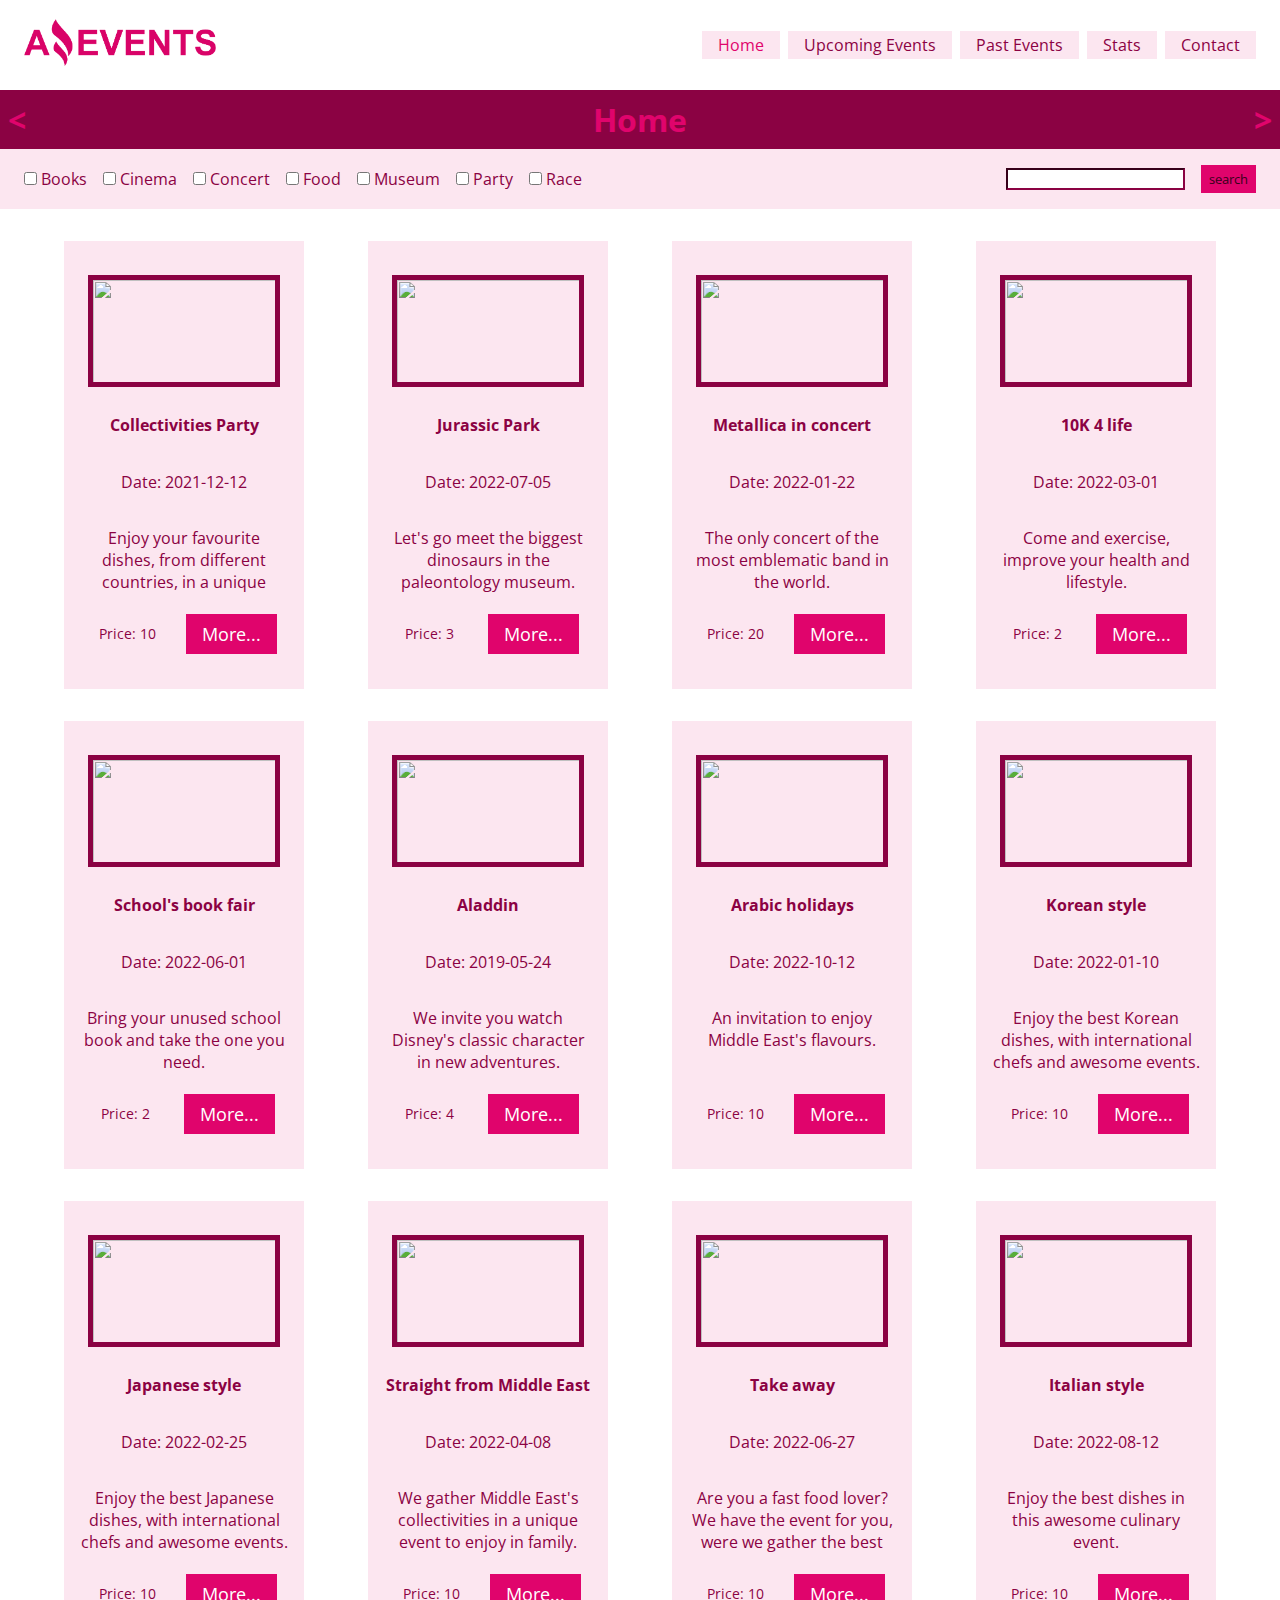
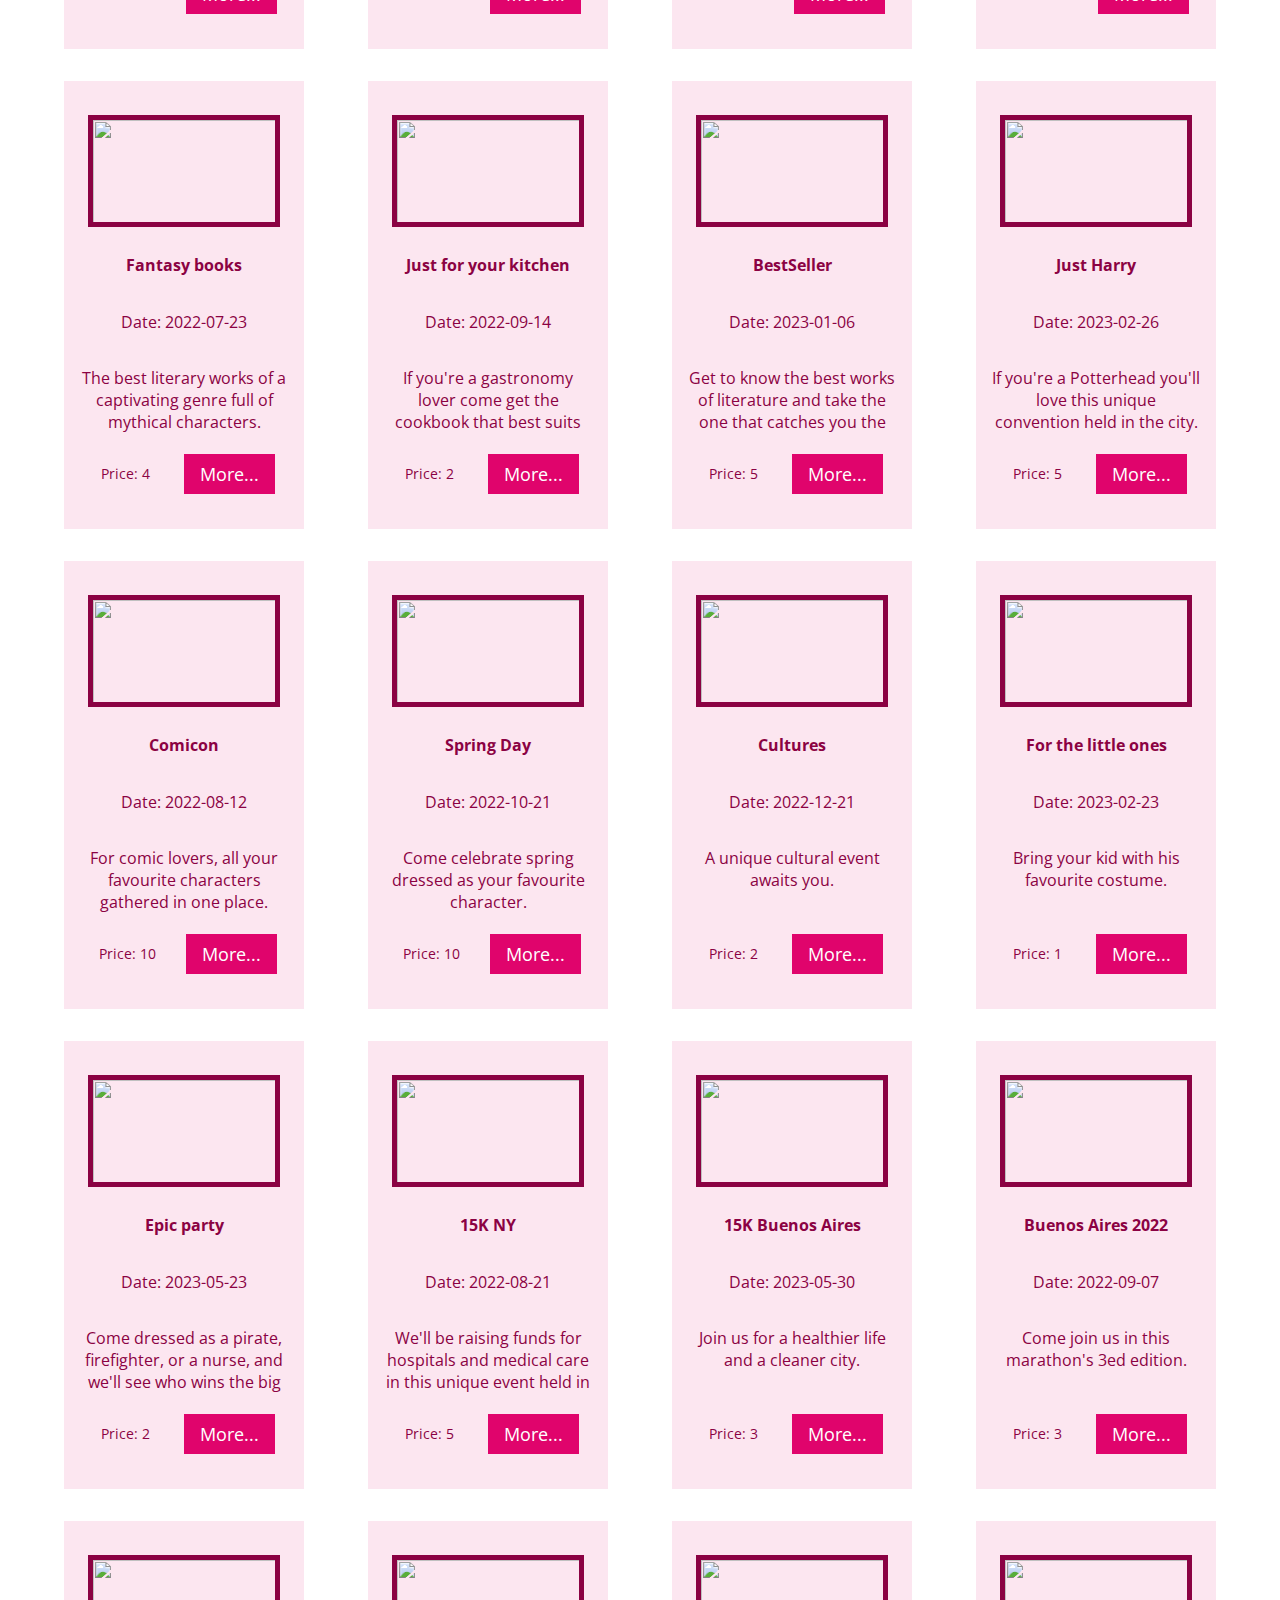
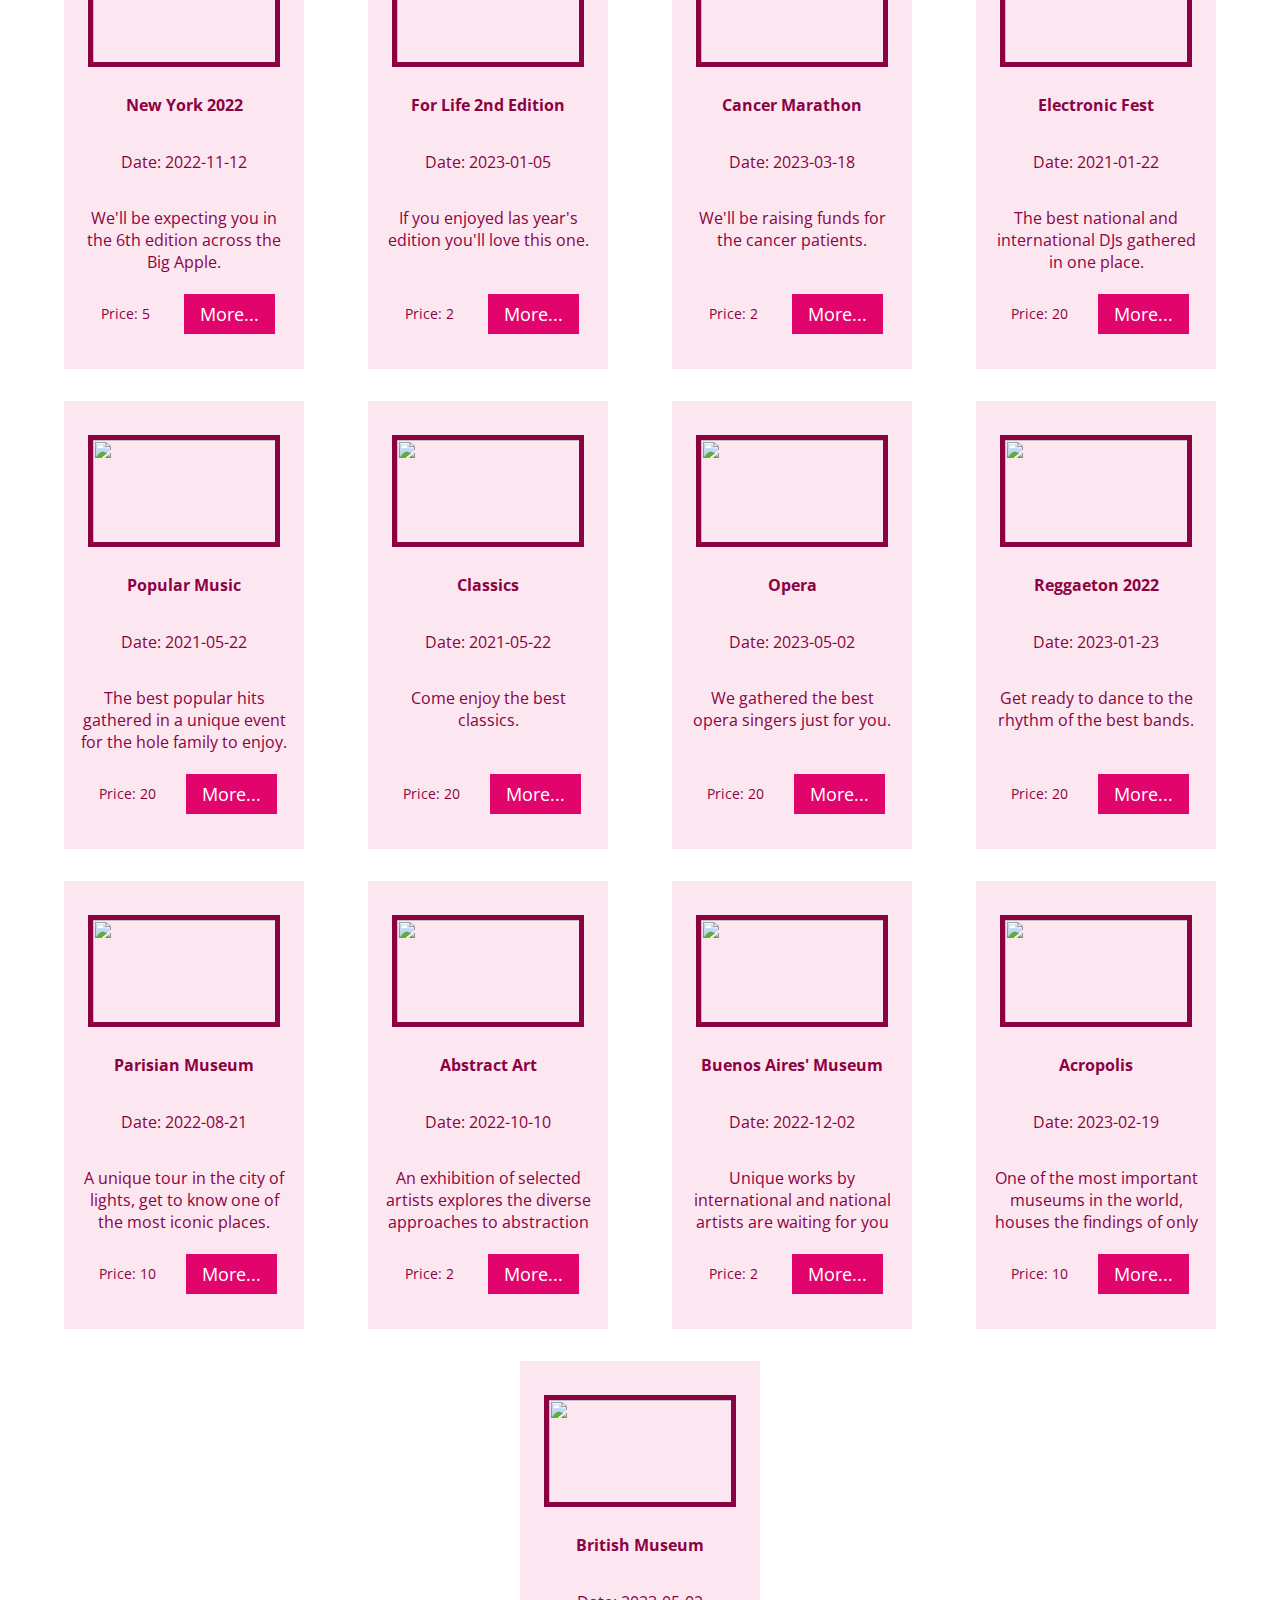
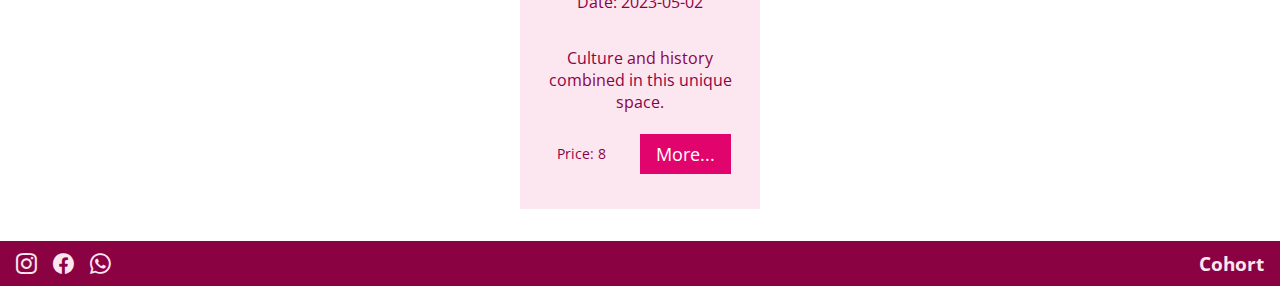
==== index.html @ 1c1bafd6 "Version 19: comentarios orden y search en home" ====
<!DOCTYPE html>
<html lang="en">

<head>
    <meta charset="UTF-8">
    <meta http-equiv="X-UA-Compatible" content="IE=edge">
    <meta name="viewport" content="width=device-width, initial-scale=1.0">
    <link rel="shortcut icon" href="./assets/img/favicon-ae.ico" type="image/x-icon">
    <link rel="preconnect" href="https://fonts.googleapis.com">
    <link rel="preconnect" href="https://fonts.gstatic.com" crossorigin>
    <link href="https://fonts.googleapis.com/css2?family=Open+Sans:ital,wght@0,400;0,500;1,400&display=swap"
        rel="stylesheet">
    <link rel="stylesheet" href="https://cdn.jsdelivr.net/npm/bootstrap-icons@1.10.3/font/bootstrap-icons.css">
    <link rel="stylesheet" href="./styles/styles.css">
    <title>Amazing Events | Home</title>
</head>

<body>
    <header>
        <a href="#">
            <img src="./assets/img/logo-a-events.png" alt="Amazing Events Logo">
        </a>

        <nav>
            <a class="current" href="#">Home</a>
            <a href="./upcoming-events.html">Upcoming Events</a>
            <a href="./past-events.html">Past Events</a>
            <a href="./stats.html">Stats</a>
            <a href="./contact.html">Contact</a>
        </nav>

    </header>

    <main>
        <div class="title">
            <a class="flecha" href="./contact.html">&lt;</a>
            <h1>Home</h1>
            <a class="flecha" href="./upcoming-events.html">></a>
        </div>

        <div class="top-form">
            <div class="category">
                <!-- Here the inputs are dynamically loaded from index.js -->
            </div>

            <div class="search">
                <label for="card-search">
                    <input type="text" name="card-search" id="card-search">
                </label>
                <button type="submit" title="search">search</button>
            </div>
        </div>

        <div id="box">
            <!-- Here the cards are dynamically loaded from index.js -->
        </div>

    </main>

    <footer>
        <div class="social">
            <a href="https://www.instagram.com/"><i class="bi bi-instagram"></i></a>

            <a href="https://es-la.facebook.com/"><i class="bi bi-facebook"></i></a>

            <a href="https://www.whatsapp.com/"><i class="bi bi-whatsapp"></i></a>
        </div>
        <h3>Cohort</h3>
    </footer>
    <script src="scripts/data.js"></script>
    <script src="scripts/index.js"></script>
</body>

</html>
---- styles/styles.css ----
/* reset */
* {
    margin: 0;
    padding: 0;
    box-sizing: border-box;
    font-family: 'Open Sans', sans-serif;
}

html {
    font-size: 16px;
}

body {
    width: 100%;
    min-height: 100vh;
}

/* header */
header {
    width: 100%;
    min-height: 10vh;
    padding: 0rem 1rem;
    display: flex;
    flex-direction: row;
    flex-wrap: wrap;
    justify-content: space-between;
    align-items: center;
    align-content: center;
}

header img {
    padding: 0.5rem;
    width: 13rem;
}

header>nav {
    display: flex;
    flex-wrap: wrap;
    flex-direction: row;
    padding: 0.5rem;
    gap: 0.5rem;
    justify-content: space-evenly;
    align-items: center;
}

nav>a {
    text-decoration: none;
    background-color: #fce6f0;
    padding: 0.2rem 1rem;
    color: #8b0243;
    text-align: center;
}

nav>a:hover {
    transform: scale(1.2);
}

.current {
    color: #e0046c;
}

/* main */
main {
    width: 100%;
    min-height: 85vh;
}

.title {
    width: 100%;
    background-color: #8b0243;
    color: #e0046c;
    display: flex;
    justify-content: space-between;
    padding: 0.5rem;
    font-style: normal;
}

.flecha {
    font-weight: bold;
    font-size: 2rem;
    text-decoration: none;
    color: #e0046c;
}

/* form */
.top-form {
    min-height: 10%;
    width: 100%;
    display: flex;
    flex-wrap: wrap;
    justify-content: space-between;
    padding: 0.5rem 1rem;
    background-color: #fce6f0;
}

.category {
    display: flex;
    flex-wrap: wrap;
    flex-direction: row;
    padding: 0.5rem;
    gap: 1rem;
    justify-content: space-evenly;
    align-items: center;
    color: #8b0243;
}

.search {
    display: flex;
    flex-wrap: wrap;
    justify-content: flex-end;
    padding: 0.5rem;
    gap: 1rem;
    justify-content: space-evenly;
    align-items: center;
}

.search input {
    border-color: #8b0243;
}

.category input {
    border: 2px inset #8b0243;
    border-radius: 0;
}

.search button {
    background-color: #e0046c;
    color: #36011a;
    padding: 0.3rem 0.5rem;
    border: none;
}

/* cards container */
#box {
    width: 100%;
    min-height: 65vh;
    display: flex;
    flex-direction: row;
    flex-wrap: wrap;
    align-items: center;
    justify-content: space-evenly;
    gap: 2rem;
    padding: 2rem;
}

.card {
    width: 15rem;
    display: flex;
    flex-direction: column;
    flex-wrap: wrap;
    align-items: center;
    justify-content: space-evenly;
    height: 28rem;
    padding: 1rem 1rem;
    color: #8b0243;
    text-align: center;
    background-color: #fce6f0;
}

.card:hover {
    box-shadow: 0px 0px 10px 2px rgba(45, 1, 22, 0.5);
    -webkit-box-shadow: 0px 0px 10px 2px rgba(45, 1, 22, 0.5);
    -moz-box-shadow: 0px 0px 10px 2px rgba(45, 1, 22, 0.5);
}

.card>img {
    border: 5px solid #8b0243;
    width: 12rem;
    height: 7rem;
    object-fit: cover;
}

p.date {
    padding-top: 0.5rem;
    padding-bottom: 0.5rem;
}

p.desc {
    height: 76px;
    padding-top: 0.5rem;
    padding-bottom: 0.5rem;
    overflow: hidden;
    text-overflow: ellipsis;
    text-align: center;
}

.card>h3 {
    font-size: 1rem;
    padding-top: 0.5rem;
    padding-bottom: 0.5rem;
}

.card-foot {
    width: 100%;
    display: flex;
    flex-wrap: wrap;
    justify-content: space-around;
    align-items: center;
    align-content: space-between;
    font-size: 0.9rem;
}

.card-foot>a {
    text-decoration: none;
    background-color: #e0046c;
    padding: 0.5rem 1rem;
    color: #fff;
    text-align: center;
    font-size: 1.1rem;
}

.card-foot>a:hover {
    color: #04e078
}

.card-foot>p {
    padding: 0.5rem;
}

/* contact */
.contact {
    width: 40%;
    display: flex;
    flex-direction: column;
    background-color: #fce6f0;
    padding: 1rem;
    gap: 0.5rem;
    align-self: center;
    color: #8b0243;
}

.contact input,
.contact textarea {
    border: 2px inset #8b0243;
}

.contact button {
    background-color: #8b0243;
    color: #fff;
    padding: 0.5rem 0;
    border: none;
    font-size: 1rem;
}

/* Details */
.detail {
    width: fit-content;
    height: fit-content;
    max-width: 90%;
    display: flex;
    flex-wrap: wrap;
    justify-content: space-evenly;
    align-items: center;
    gap: 2rem;
    padding: 2rem;
    background-color: #fce6f0;
}

.detail li {
    color: #36011a;
}

.detail img {
    max-width: 95%;
}

/* stats */
table {
    background-color: #8b0243;
    padding: 10px;
    text-align: left;
    color: #36011a;
}

th,
td {
    padding: 5px;
}

.top {
    font-size: 1.2em;
    background-color: #8b0243;
    color: #e0046c;
}

tr {
    background-color: #fce6f0;
}

.heading,
thead tr {
    background-color: #fce6f0;
}

/* footer */
footer {
    min-height: 5vh;
    width: 100%;
    display: flex;
    flex-direction: row;
    flex-wrap: wrap;
    justify-content: space-between;
    align-items: center;
    align-content: center;
    padding: 0.3rem 1rem;
    background-color: #8b0243;
    color: #fce6f0;

}

.social {
    display: flex;
    align-items: center;
    gap: 1rem;

}

.social>a>i {
    color: #fce6f0;
    font-size: 1.3rem;
}

@media screen and (max-width:790px) {

    header,
    .top-form {
        justify-content: center;
    }

    .contact {
        width: 60%;
    }

    #box {
        padding: 1rem;
    }

}

@media screen and (max-width:400px) {

    header {
        padding: 0;
    }

    header>nav {
        gap: 0;
        padding: 0;
        background-color: #fce6f0;
    }

    .contact {
        width: 95%;
    }

    .detail {
        padding: 1rem;
    }

    .title {
        font-size: smaller;
    }
}
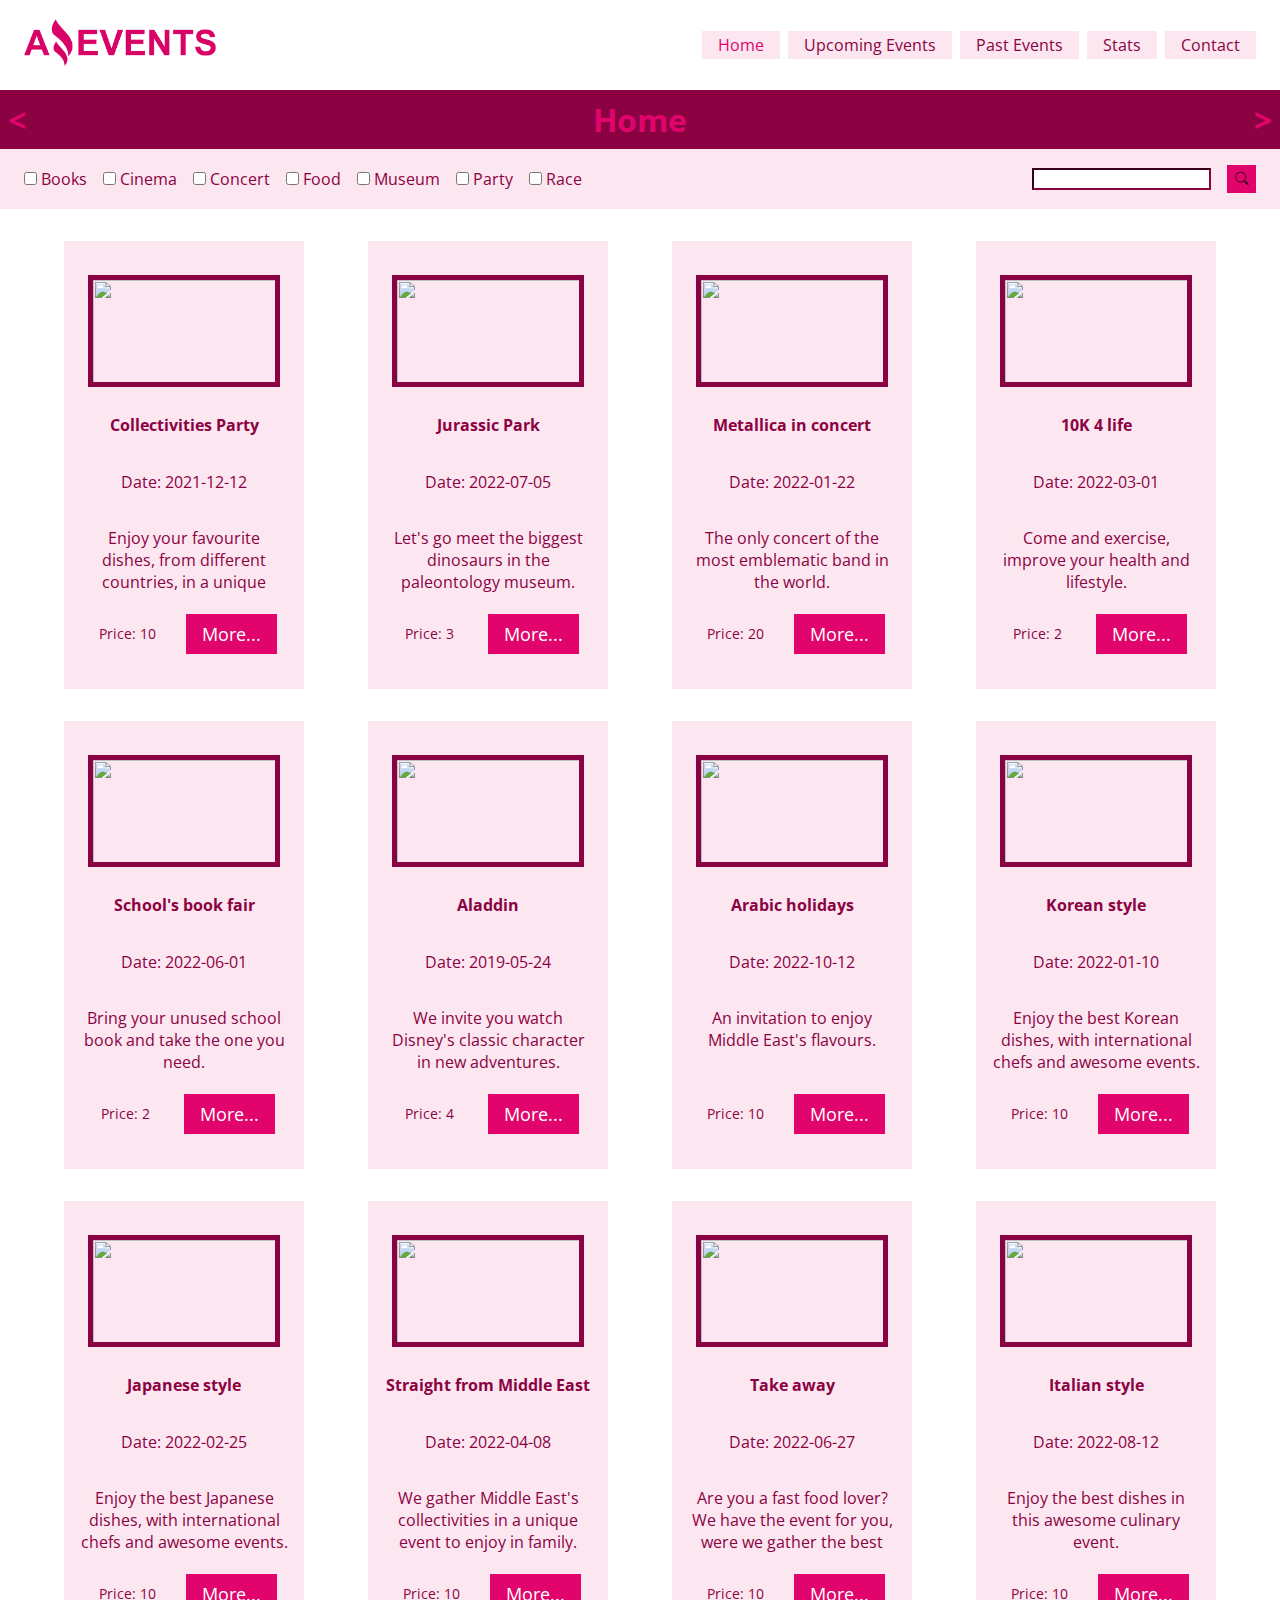
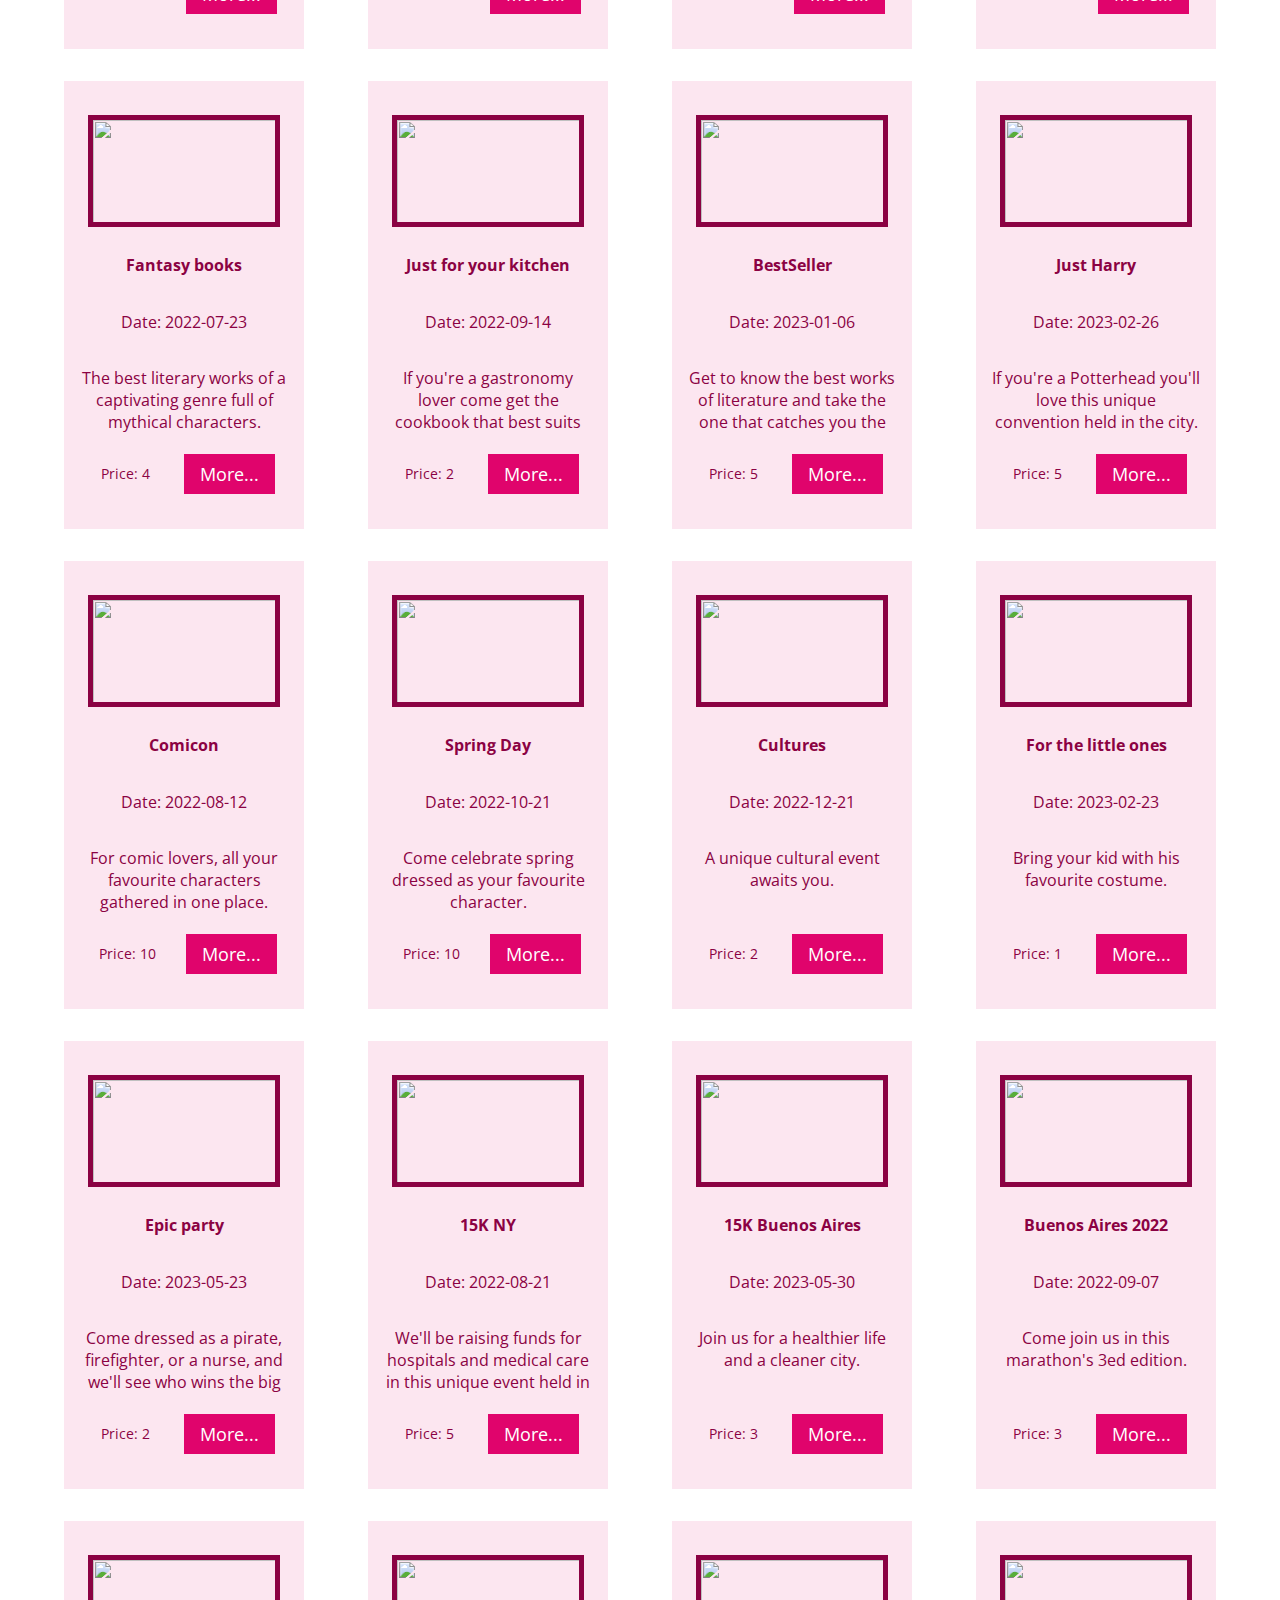
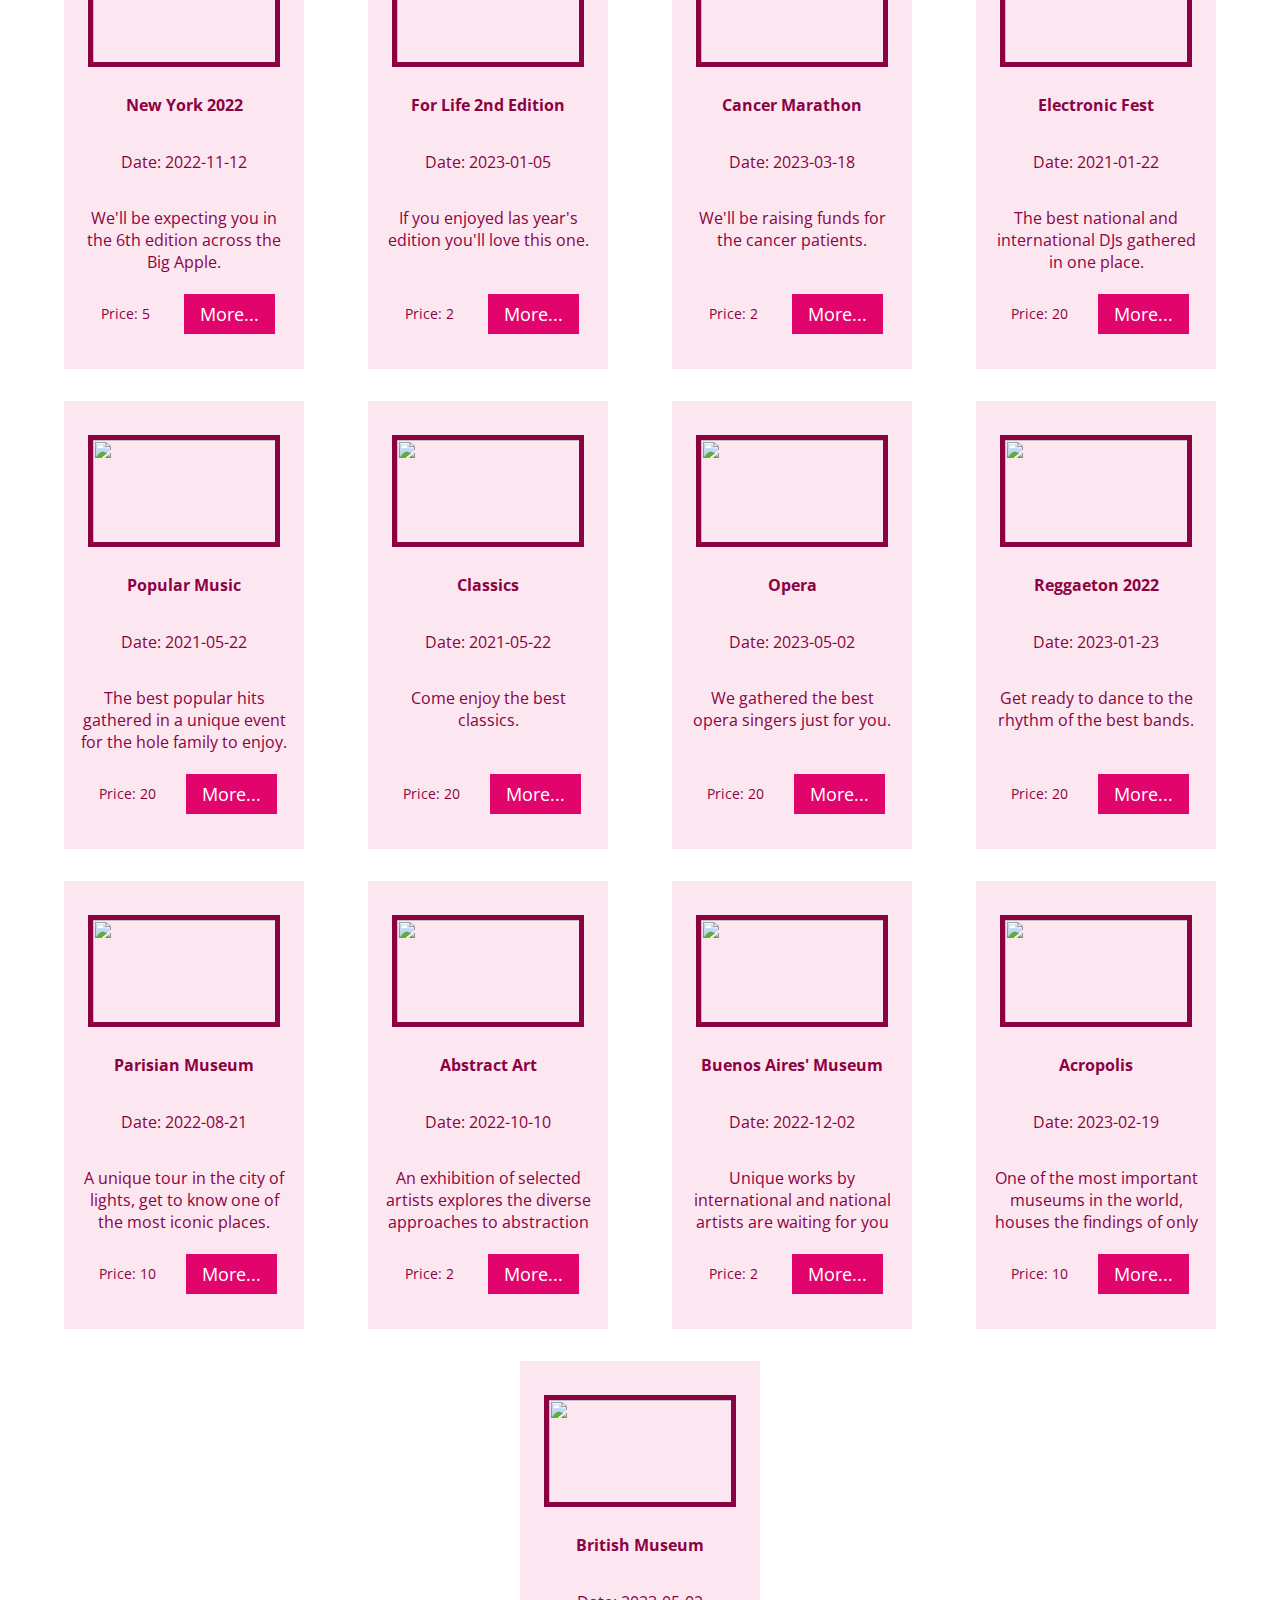
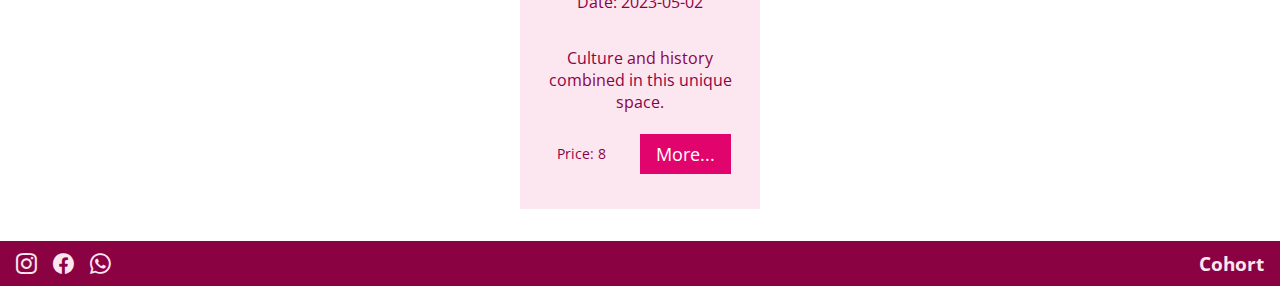
==== commit 35aee186: "Version 21: arreglar lupa de search" ====
--- a/index.html
+++ b/index.html
@@ -47,7 +47,7 @@
                 <label for="card-search">
                     <input type="text" name="card-search" id="card-search">
                 </label>
-                <button type="submit" title="search">search</button>
+                <button type="submit" title="search"><i class="bi bi-search"></i></button>
             </div>
         </div>
 
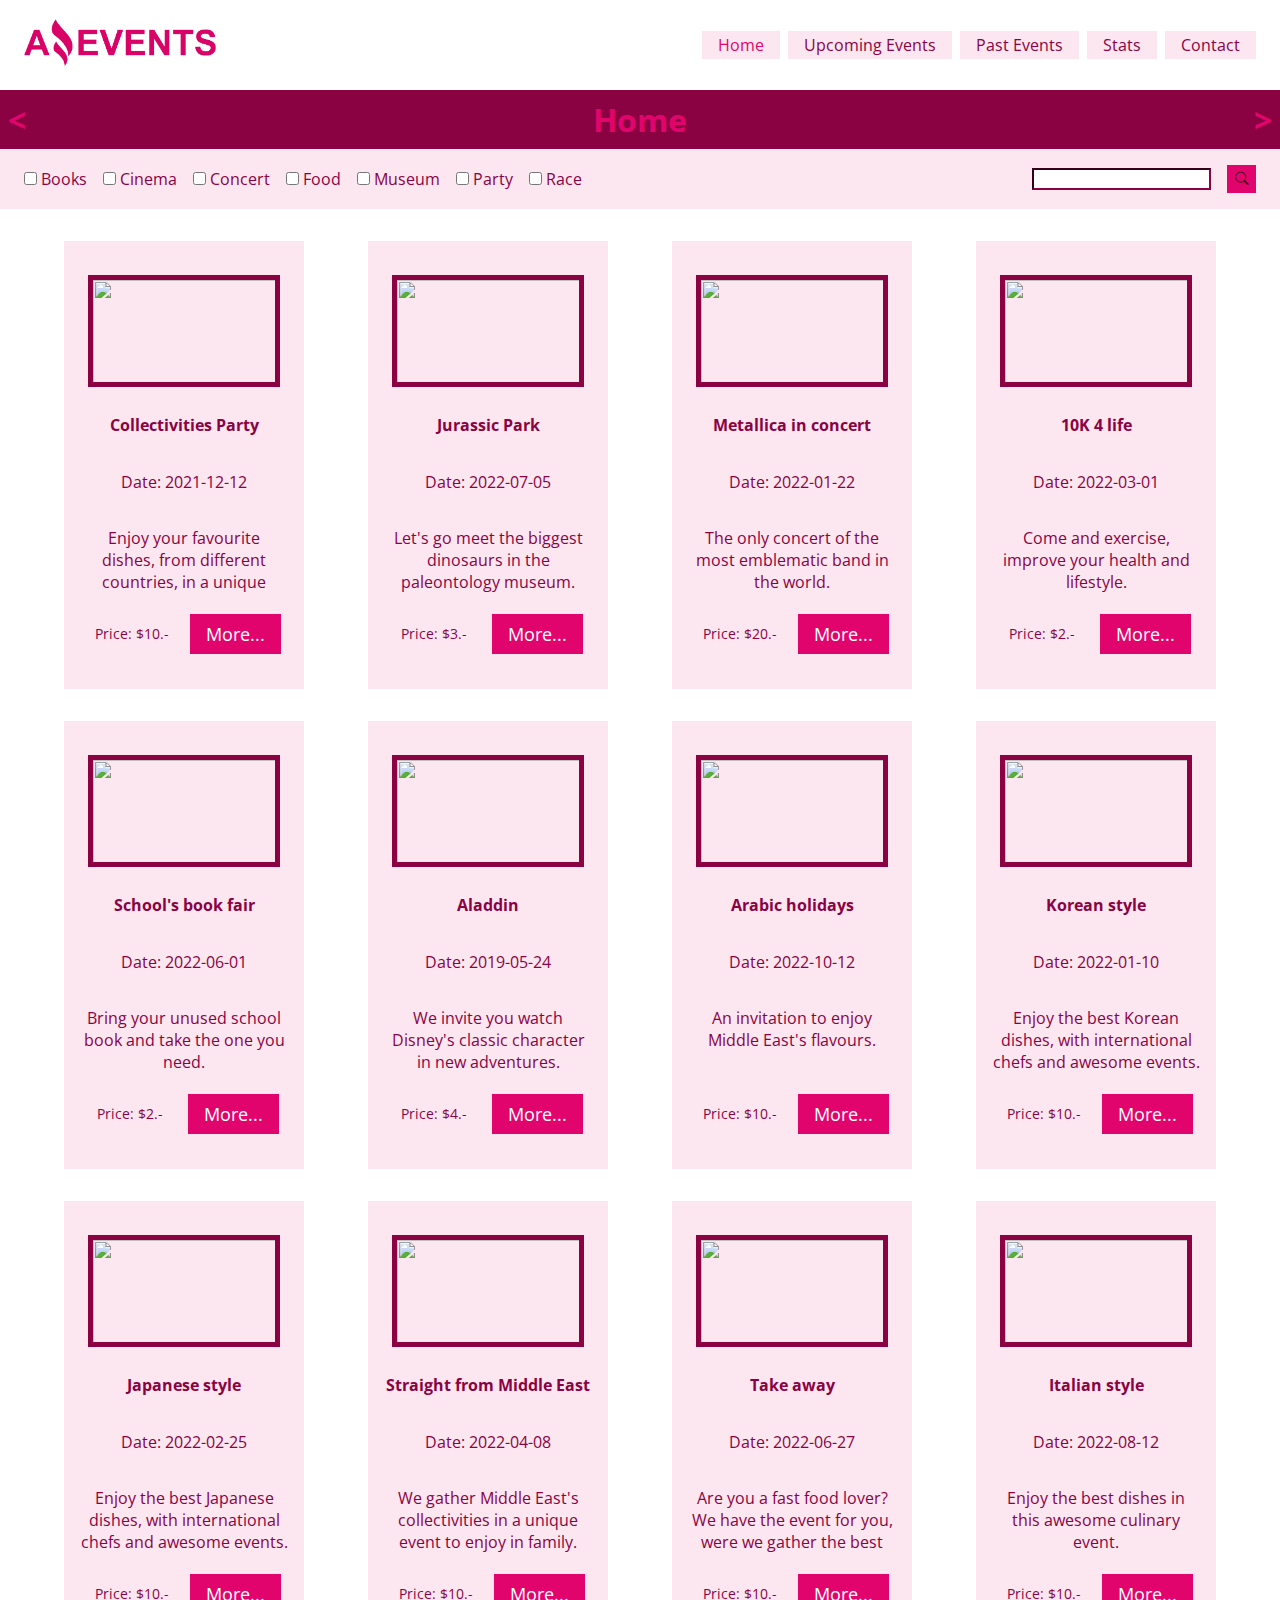
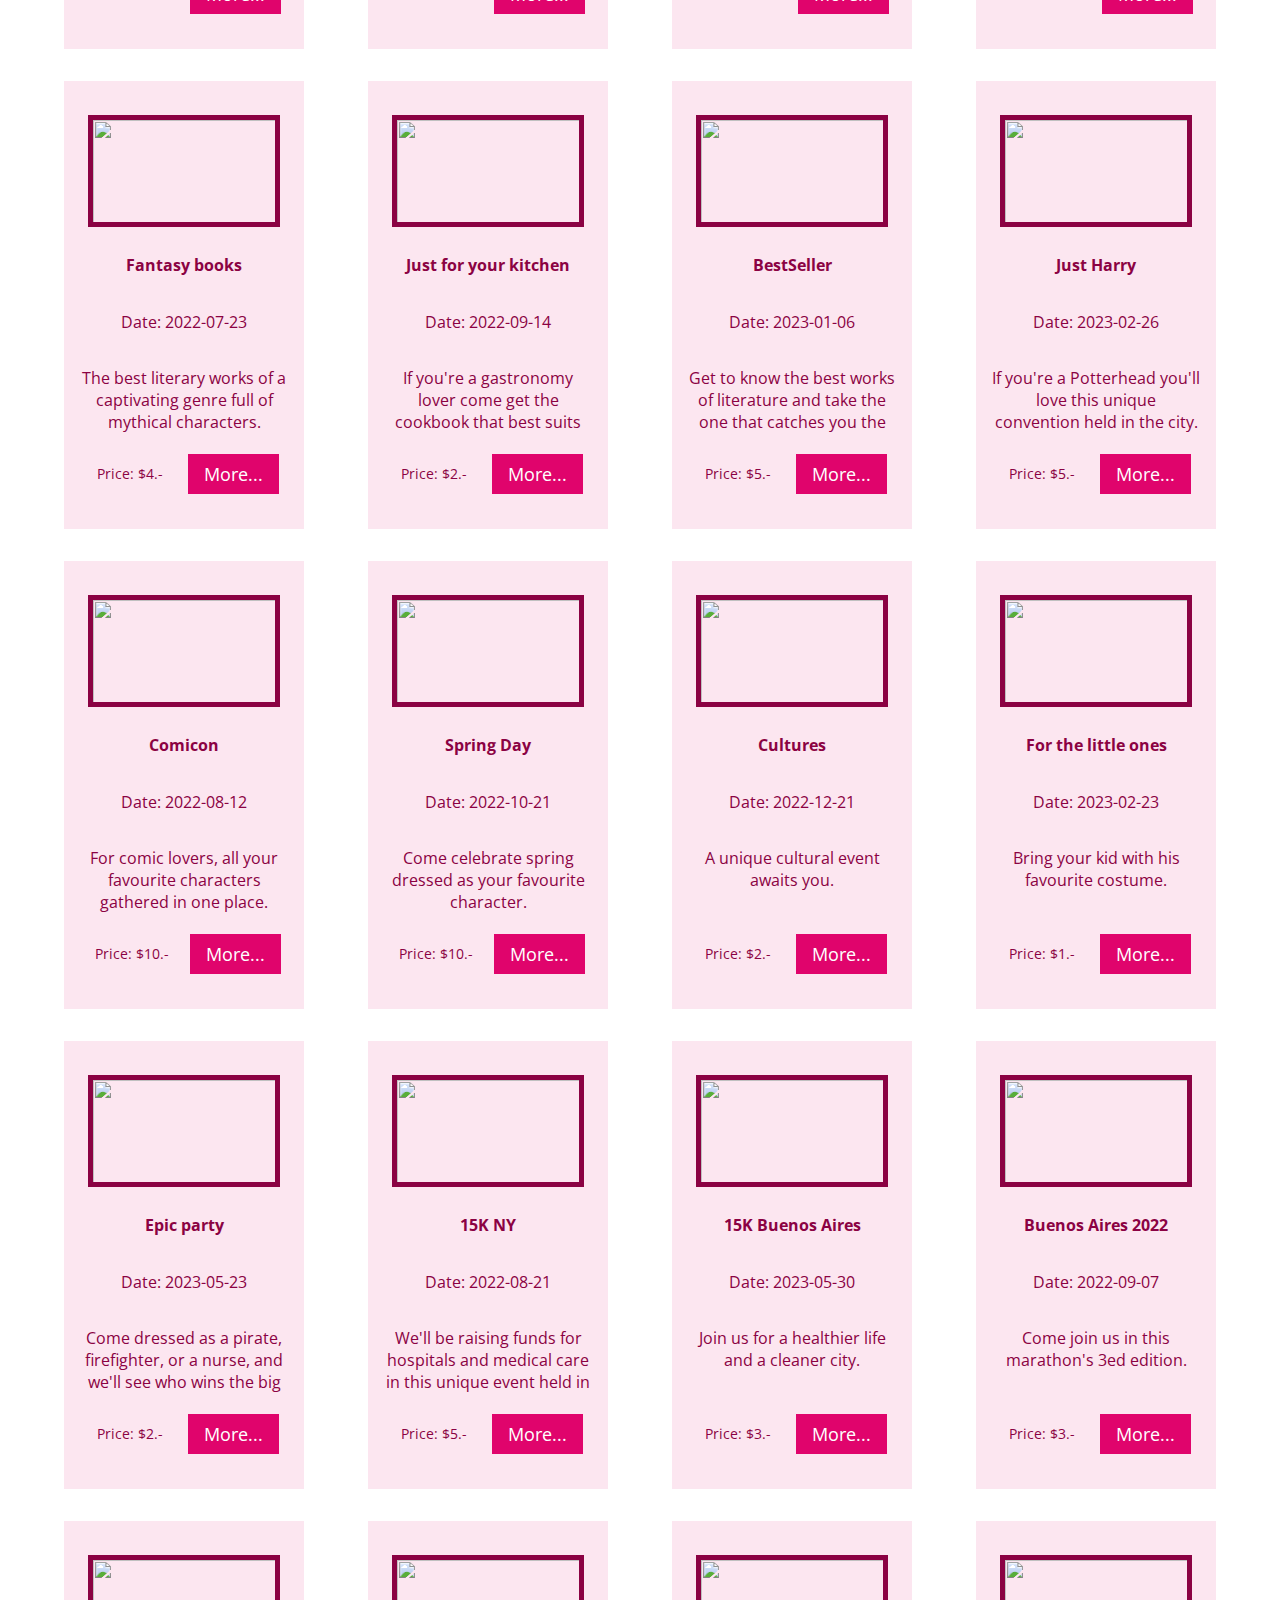
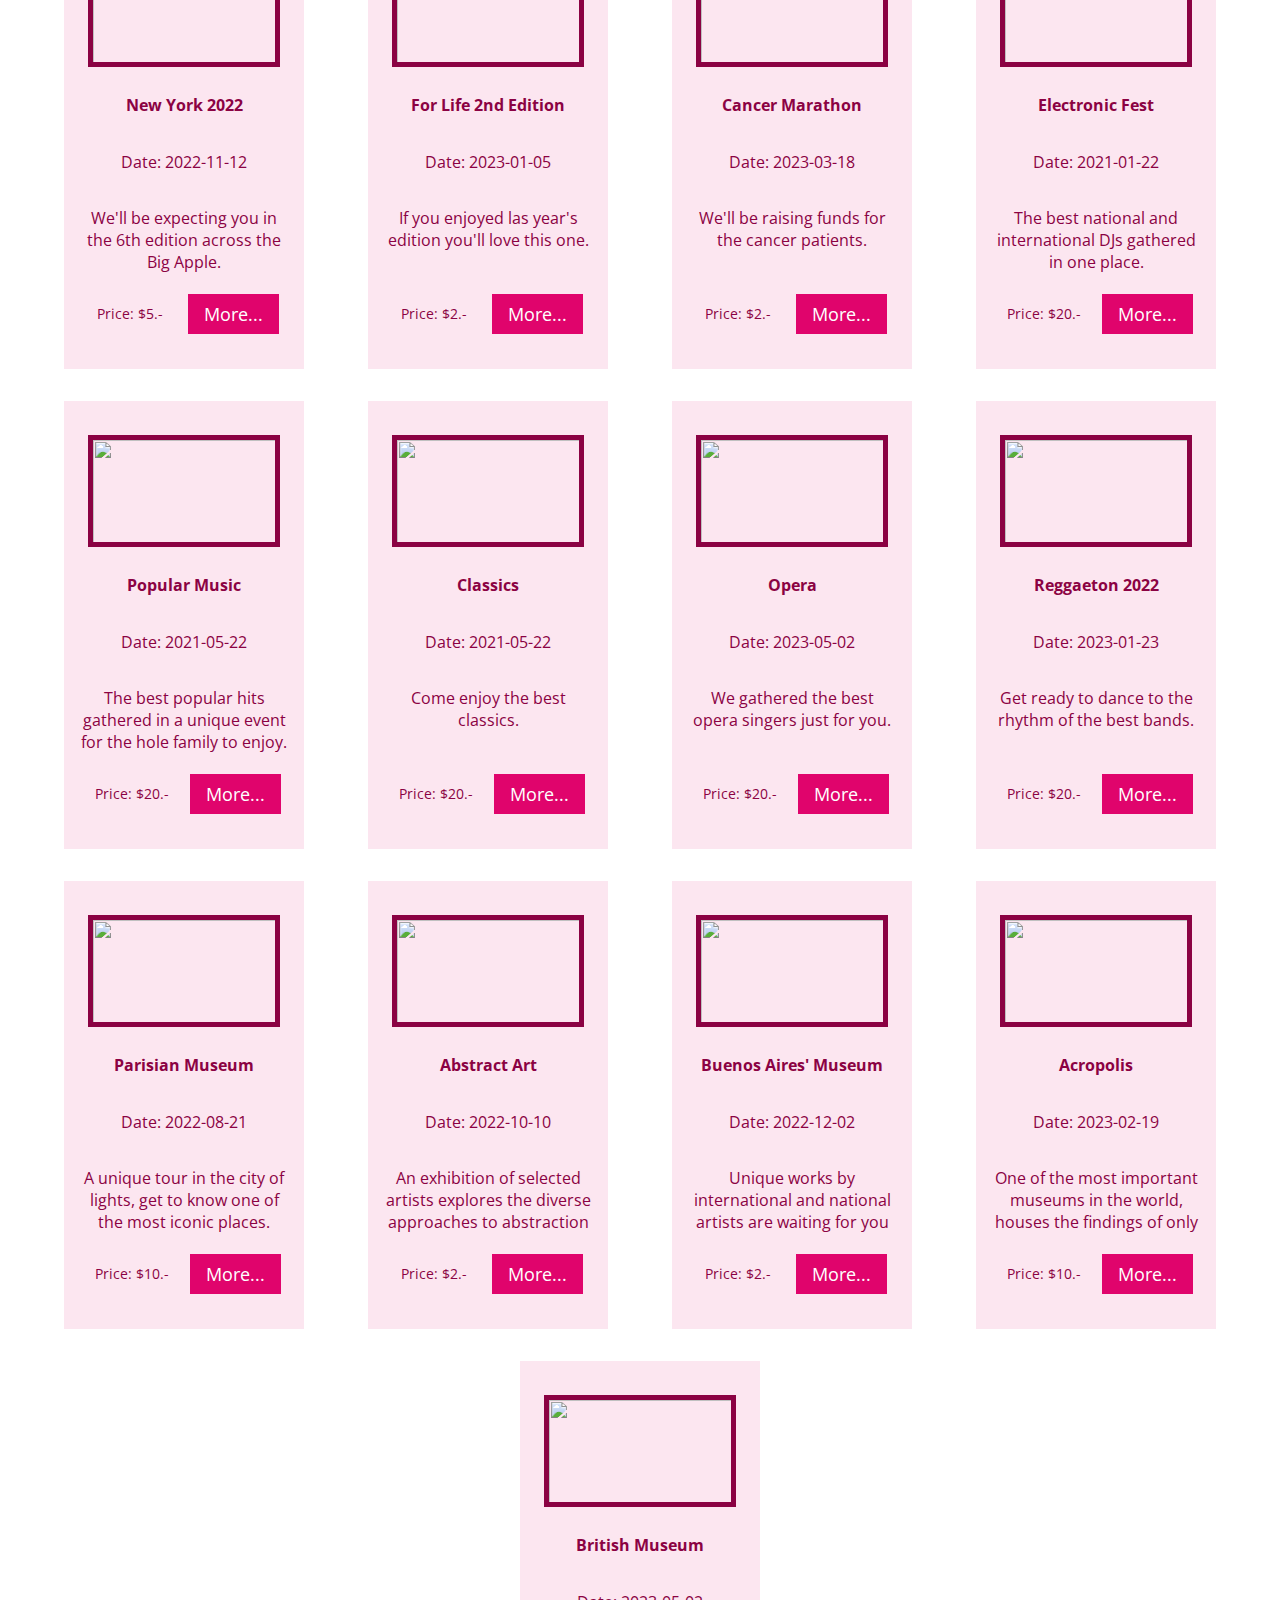
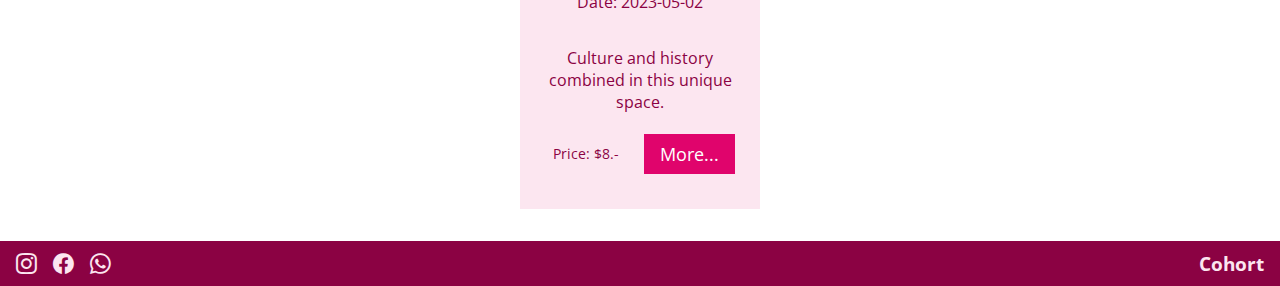
==== commit 36c1a9a0: "Version 25: pasar en limpio desde el archivo de prueba el código de buscadores en home" ====
--- a/index.html
+++ b/index.html
@@ -44,8 +44,8 @@
             </div>
 
             <div class="search">
-                <label for="card-search">
-                    <input type="text" name="card-search" id="card-search">
+                <label for="search-bar">
+                    <input type="text" name="search-bar" id="search-bar">
                 </label>
                 <button type="submit" title="search"><i class="bi bi-search"></i></button>
             </div>
--- a/styles/styles.css
+++ b/styles/styles.css
@@ -200,7 +200,8 @@
     font-size: 0.9rem;
 }
 
-.card-foot>a {
+.card-foot>a,
+.detail-list li>a {
     text-decoration: none;
     background-color: #e0046c;
     padding: 0.5rem 1rem;
@@ -209,7 +210,8 @@
     font-size: 1.1rem;
 }
 
-.card-foot>a:hover {
+.card-foot>a:hover,
+.detail-list li>a:hover {
     color: #04e078
 }
 
@@ -249,7 +251,7 @@
     max-width: 90%;
     display: flex;
     flex-wrap: wrap;
-    justify-content: space-evenly;
+    justify-content: center;
     align-items: center;
     gap: 2rem;
     padding: 2rem;
@@ -258,11 +260,36 @@
 
 .detail li {
     color: #36011a;
+    overflow: hidden;
+    text-overflow: ellipsis;
+    line-height: 1.6rem;
+
 }
 
 .detail img {
     max-width: 95%;
-}
+    border: 5px solid #8b0243;
+    width: 20rem;
+    height: 11rem;
+    object-fit: cover;
+}
+
+.detail-list {
+    max-width: 60%;
+    display: flex;
+    flex-direction: column;
+    gap: 1rem;
+}
+
+.detail-list li>span {
+    font-weight: bold;
+}
+
+.detail-list li>a {
+    width: 8rem;
+    align-self: flex-end;
+}
+
 
 /* stats */
 table {
@@ -333,6 +360,9 @@
 
     #box {
         padding: 1rem;
+    }
+    .detail-list{
+        max-width: 95%;
     }
 
 }
@@ -360,4 +390,5 @@
     .title {
         font-size: smaller;
     }
+
 }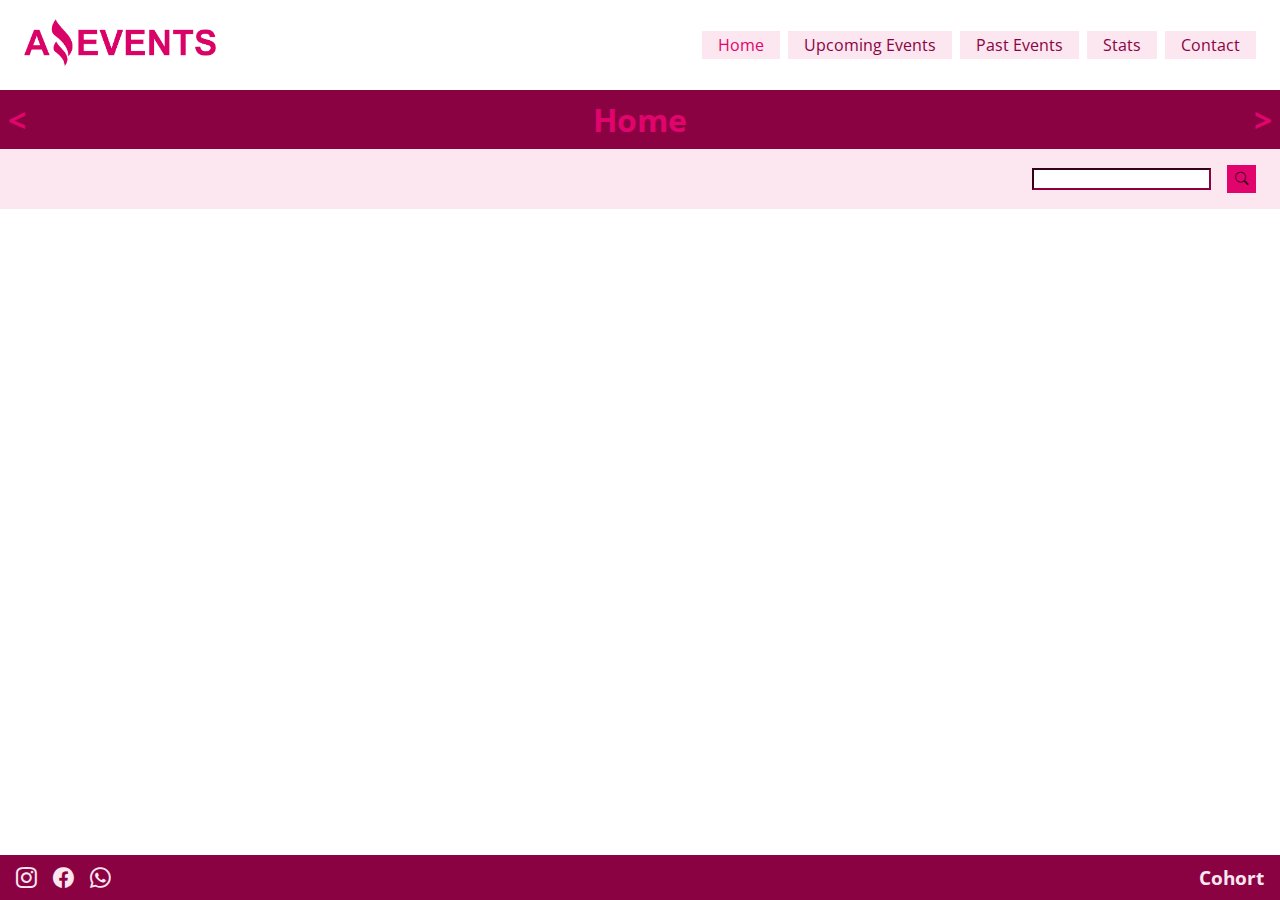
==== commit 514b9e4a: "Version 31: agregar la funcion asincronica en los js y conectar los html con la nueva data a través " ====
--- a/index.html
+++ b/index.html
@@ -67,7 +67,7 @@
         </div>
         <h3>Cohort</h3>
     </footer>
-    <script src="scripts/data.js"></script>
+    <!-- <script src="scripts/data.js"></script> -->
     <script src="scripts/index.js"></script>
 </body>
 
--- a/styles/styles.css
+++ b/styles/styles.css
@@ -347,6 +347,12 @@
     font-size: 1.3rem;
 }
 
+@media screen and (max-width:1110px) {
+    .detail {
+        text-align: center;
+    }
+}
+
 @media screen and (max-width:790px) {
 
     header,
@@ -361,7 +367,8 @@
     #box {
         padding: 1rem;
     }
-    .detail-list{
+
+    .detail-list {
         max-width: 95%;
     }
 
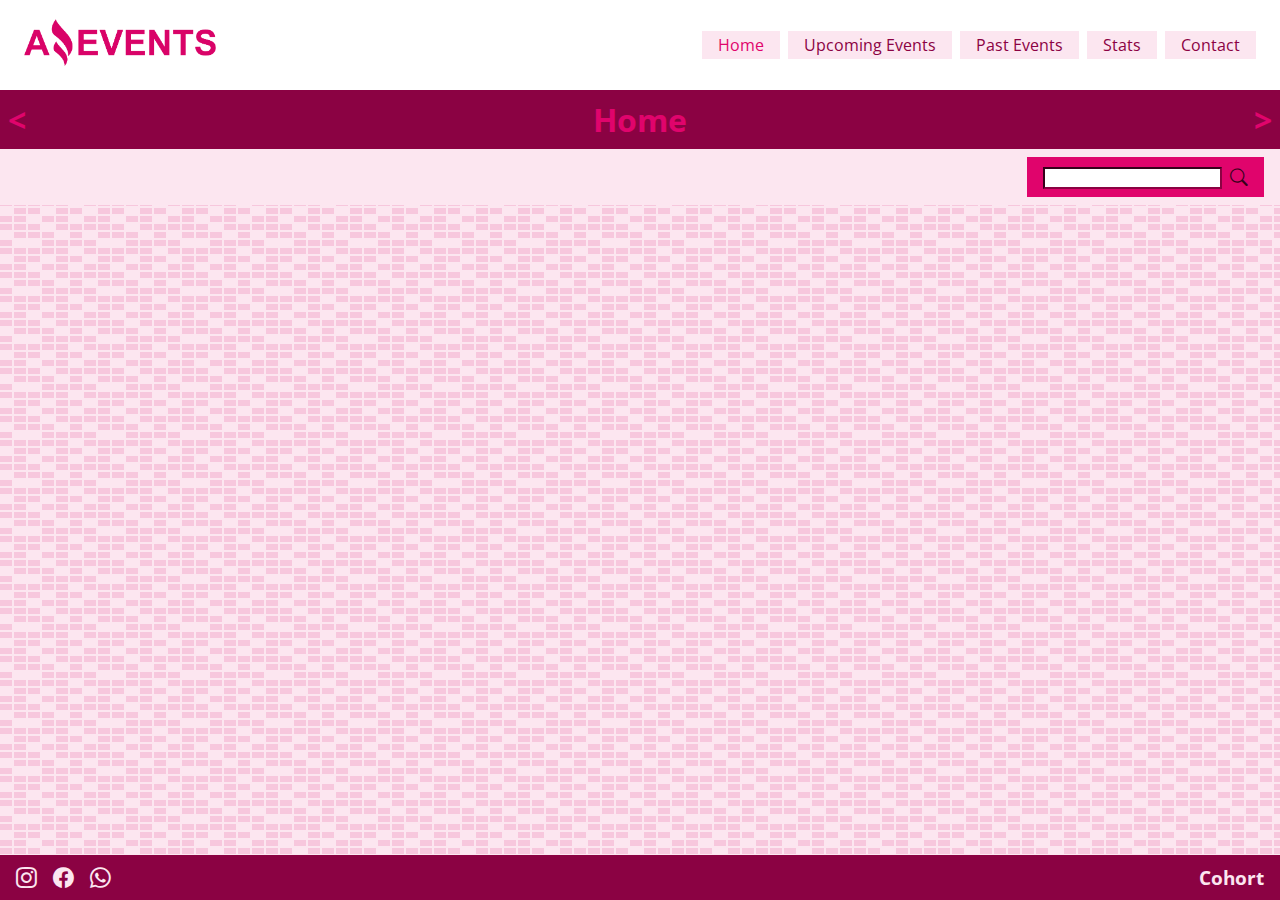
==== commit eb1f8da1: "Version 37: cambios en diseño y ordenar un poco el js de stats" ====
--- a/index.html
+++ b/index.html
@@ -47,7 +47,7 @@
                 <label for="search-bar">
                     <input type="text" name="search-bar" id="search-bar">
                 </label>
-                <button type="submit" title="search"><i class="bi bi-search"></i></button>
+                <i class="bi bi-search"></i>
             </div>
         </div>
 
--- a/styles/styles.css
+++ b/styles/styles.css
@@ -8,6 +8,7 @@
 
 html {
     font-size: 16px;
+    scroll-behavior: smooth;
 }
 
 body {
@@ -63,6 +64,9 @@
 main {
     width: 100%;
     min-height: 85vh;
+    background-color: #fce6f0;
+    background-image: url("data:image/svg+xml,%3Csvg width='84' height='48' viewBox='0 0 84 48' xmlns='http://www.w3.org/2000/svg'%3E%3Cpath d='M0 0h12v6H0V0zm28 8h12v6H28V8zm14-8h12v6H42V0zm14 0h12v6H56V0zm0 8h12v6H56V8zM42 8h12v6H42V8zm0 16h12v6H42v-6zm14-8h12v6H56v-6zm14 0h12v6H70v-6zm0-16h12v6H70V0zM28 32h12v6H28v-6zM14 16h12v6H14v-6zM0 24h12v6H0v-6zm0 8h12v6H0v-6zm14 0h12v6H14v-6zm14 8h12v6H28v-6zm-14 0h12v6H14v-6zm28 0h12v6H42v-6zm14-8h12v6H56v-6zm0-8h12v6H56v-6zm14 8h12v6H70v-6zm0 8h12v6H70v-6zM14 24h12v6H14v-6zm14-8h12v6H28v-6zM14 8h12v6H14V8zM0 8h12v6H0V8z' fill='%23e0046c' fill-opacity='0.14' fill-rule='evenodd'/%3E%3C/svg%3E");
+    background-attachment: fixed;
 }
 
 .title {
@@ -105,11 +109,11 @@
 }
 
 .search {
+    background-color: #e0046c;
     display: flex;
     flex-wrap: wrap;
     justify-content: flex-end;
-    padding: 0.5rem;
-    gap: 1rem;
+    padding: 0.5rem 1rem;
     justify-content: space-evenly;
     align-items: center;
 }
@@ -123,11 +127,15 @@
     border-radius: 0;
 }
 
-.search button {
-    background-color: #e0046c;
+.category label:hover {
+    color: #e0046c;
+}
+
+.search i {
     color: #36011a;
-    padding: 0.3rem 0.5rem;
+    padding-left: 0.5rem;
     border: none;
+    font-size: 1.1rem;
 }
 
 /* cards container */
@@ -140,7 +148,7 @@
     align-items: center;
     justify-content: space-evenly;
     gap: 2rem;
-    padding: 2rem;
+    padding: 1.5rem;
 }
 
 .card {
@@ -150,7 +158,7 @@
     flex-wrap: wrap;
     align-items: center;
     justify-content: space-evenly;
-    height: 28rem;
+    height: 25rem;
     padding: 1rem 1rem;
     color: #8b0243;
     text-align: center;
@@ -158,9 +166,10 @@
 }
 
 .card:hover {
-    box-shadow: 0px 0px 10px 2px rgba(45, 1, 22, 0.5);
-    -webkit-box-shadow: 0px 0px 10px 2px rgba(45, 1, 22, 0.5);
-    -moz-box-shadow: 0px 0px 10px 2px rgba(45, 1, 22, 0.5);
+    outline: 5px outset #8b0243;
+    box-shadow: 3px 3px 8px 5px rgba(45, 1, 22, 0.8);
+    -webkit-box-shadow: 3px 3px 8px 5px rgba(45, 1, 22, 0.8);
+    -moz-box-shadow: 3px 3px 8px 5px rgba(45, 1, 22, 0.8);
 }
 
 .card>img {
@@ -188,6 +197,7 @@
     font-size: 1rem;
     padding-top: 0.5rem;
     padding-bottom: 0.5rem;
+    color: #e0046c;
 }
 
 .card-foot {
@@ -204,7 +214,7 @@
 .detail-list li>a {
     text-decoration: none;
     background-color: #e0046c;
-    padding: 0.5rem 1rem;
+    padding: 0.3rem 1rem;
     color: #fff;
     text-align: center;
     font-size: 1.1rem;
@@ -221,6 +231,7 @@
 
 /* contact */
 .contact {
+    border: 0.5px solid #8b0243;
     width: 40%;
     display: flex;
     flex-direction: column;
@@ -229,6 +240,9 @@
     gap: 0.5rem;
     align-self: center;
     color: #8b0243;
+    box-shadow: 3px 3px 8px 5px rgba(45, 1, 22, 0.8);
+    -webkit-box-shadow: 3px 3px 8px 5px rgba(45, 1, 22, 0.8);
+    -moz-box-shadow: 3px 3px 8px 5px rgba(45, 1, 22, 0.8);
 }
 
 .contact input,
@@ -255,15 +269,17 @@
     align-items: center;
     gap: 2rem;
     padding: 2rem;
-    background-color: #fce6f0;
+    border: 0.5px solid #8b0243;
+    background-color: #fce6f0;
+    box-shadow: 3px 3px 8px 5px rgba(45, 1, 22, 0.8);
+    -webkit-box-shadow: 3px 3px 8px 5px rgba(45, 1, 22, 0.8);
+    -moz-box-shadow: 3px 3px 8px 5px rgba(45, 1, 22, 0.8);
 }
 
 .detail li {
     color: #36011a;
-    overflow: hidden;
-    text-overflow: ellipsis;
-    line-height: 1.6rem;
-
+    list-style: none;
+    line-height: 2rem;
 }
 
 .detail img {
@@ -285,6 +301,11 @@
     font-weight: bold;
 }
 
+.detail-list li>span.li-name {
+    font-weight: bold;
+    color: #e0046c;
+}
+
 .detail-list li>a {
     width: 8rem;
     align-self: flex-end;
@@ -293,30 +314,48 @@
 
 /* stats */
 table {
+    border: 0.5px solid #fce6f0;
     background-color: #8b0243;
     padding: 10px;
     text-align: left;
     color: #36011a;
+    box-shadow: 3px 3px 8px 5px rgba(45, 1, 22, 0.8);
+    -webkit-box-shadow: 3px 3px 8px 5px rgba(45, 1, 22, 0.8);
+    -moz-box-shadow: 3px 3px 8px 5px rgba(45, 1, 22, 0.8);
 }
 
 th,
 td {
-    padding: 5px;
+    padding: 6px;
+    font-weight: 500;
+}
+
+td {
+    padding: 0px, 8px;
 }
 
 .top {
     font-size: 1.2em;
     background-color: #8b0243;
-    color: #e0046c;
+    color: #fce6f0;
 }
 
 tr {
     background-color: #fce6f0;
+}
+
+tr.table>td:hover {
+    background-color: #f9cde2;
+}
+
+tr.table-info:hover {
+    background-color: #f9cde2;
 }
 
 .heading,
 thead tr {
-    background-color: #fce6f0;
+    background-color: #e0046c;
+    color: #fce6f0;
 }
 
 /* footer */
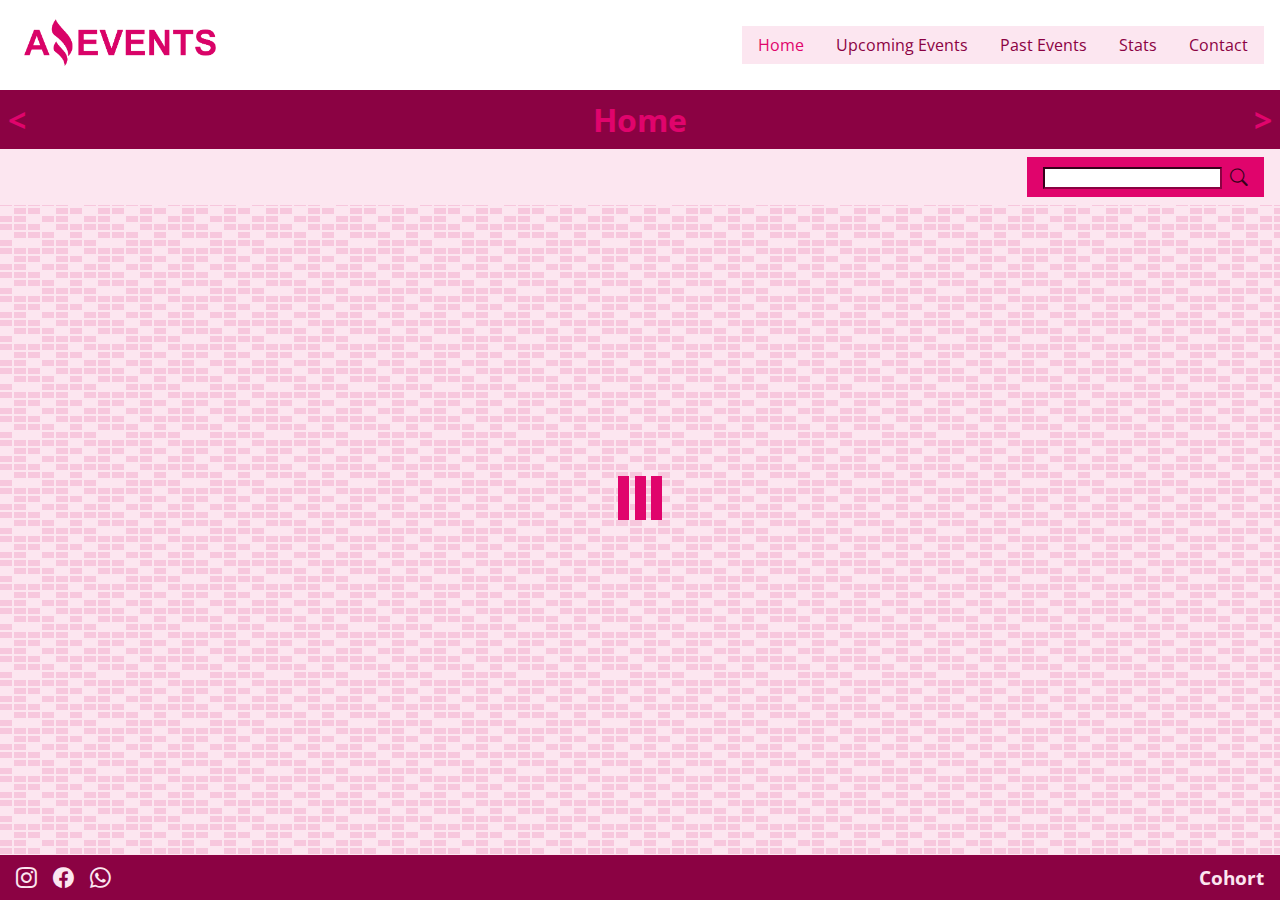
==== commit 687f8313: "version 44: burger menu en index" ====
--- a/index.html
+++ b/index.html
@@ -16,18 +16,22 @@
 </head>
 
 <body>
-    <header>
+    <header class="top-nav">
         <a href="#">
             <img src="./assets/img/logo-a-events.png" alt="Amazing Events Logo">
         </a>
 
-        <nav>
-            <a class="current" href="#">Home</a>
-            <a href="./upcoming-events.html">Upcoming Events</a>
-            <a href="./past-events.html">Past Events</a>
-            <a href="./stats.html">Stats</a>
-            <a href="./contact.html">Contact</a>
-        </nav>
+        <input id="menu-toggle" type="checkbox" />
+        <label class='menu-button-container' for="menu-toggle">
+            <div class='menu-button'></div>
+        </label>
+        <ul class="menu">
+            <li><a id="current" href="#">Home</a></li>
+            <li><a href="./upcoming-events.html">Upcoming Events</a></li>
+            <li><a href="./past-events.html">Past Events</a></li>
+            <li><a href="./stats.html">Stats</a></li>
+            <li><a href="./contact.html">Contact</a></li>
+        </ul>
 
     </header>
 
--- a/styles/styles.css
+++ b/styles/styles.css
@@ -17,47 +17,99 @@
 }
 
 /* header */
-header {
+
+.top-nav img {
+    padding: 0.5rem;
+    width: 13rem;
+}
+
+.top-nav {
     width: 100%;
     min-height: 10vh;
     padding: 0rem 1rem;
     display: flex;
     flex-direction: row;
-    flex-wrap: wrap;
+    align-items: center;
     justify-content: space-between;
-    align-items: center;
-    align-content: center;
-}
-
-header img {
-    padding: 0.5rem;
-    width: 13rem;
-}
-
-header>nav {
-    display: flex;
-    flex-wrap: wrap;
+    background-color: #fff;
+    color: #FFF;
+    height: 50px;
+    padding: 1em;
+}
+
+/* nav | burger menu */
+.menu {
+    display: flex;
     flex-direction: row;
-    padding: 0.5rem;
-    gap: 0.5rem;
-    justify-content: space-evenly;
-    align-items: center;
-}
-
-nav>a {
+    list-style-type: none;
+    margin: 0;
+    padding: 0;
+}
+
+.menu>li {
+    overflow: hidden;
+    background-color: #fce6f0;
+    padding: 0.5rem 1rem;
+}
+
+.menu li>a {
     text-decoration: none;
-    background-color: #fce6f0;
-    padding: 0.2rem 1rem;
     color: #8b0243;
     text-align: center;
 }
 
-nav>a:hover {
-    transform: scale(1.2);
-}
-
-.current {
+#current {
     color: #e0046c;
+}
+
+.menu-button-container {
+    display: none;
+    height: 100%;
+    width: 30px;
+    cursor: pointer;
+    flex-direction: column;
+    justify-content: center;
+    align-items: center;
+}
+
+#menu-toggle {
+    display: none;
+}
+
+.menu-button,
+.menu-button::before,
+.menu-button::after {
+    display: block;
+    background-color: #e0046c;
+    position: absolute;
+    height: 4px;
+    width: 30px;
+    transition: transform 1500ms cubic-bezier(0.23, 1, 0.32, 1);
+    border-radius: 2px;
+}
+
+.menu-button::before {
+    content: '';
+    margin-top: -8px;
+}
+
+.menu-button::after {
+    content: '';
+    margin-top: 8px;
+}
+
+#menu-toggle:checked+.menu-button-container .menu-button::before {
+    margin-top: 0px;
+    transform: rotate(405deg);
+}
+
+#menu-toggle:checked+.menu-button-container .menu-button {
+    background: rgba(255, 255, 255, 0);
+}
+
+#menu-toggle:checked+.menu-button-container .menu-button::after {
+    margin-top: 0px;
+    transform: rotate(-405deg);
 }
 
 /* main */
@@ -137,6 +189,78 @@
     border: none;
     font-size: 1.1rem;
 }
+
+/* loader */
+.loader,
+.loader:before,
+.loader:after {
+    background: #e0046c;
+    -webkit-animation: load1 1s infinite ease-in-out;
+    animation: load1 1s infinite ease-in-out;
+    width: 1em;
+    height: 4em;
+}
+
+.loader {
+    color: #e0046c;
+    text-indent: -9999em;
+    margin: 88px auto;
+    position: relative;
+    font-size: 11px;
+    -webkit-transform: translateZ(0);
+    -ms-transform: translateZ(0);
+    transform: translateZ(0);
+    -webkit-animation-delay: -0.16s;
+    animation-delay: -0.16s;
+}
+
+.loader:before,
+.loader:after {
+    position: absolute;
+    top: 0;
+    content: '';
+}
+
+.loader:before {
+    left: -1.5em;
+    -webkit-animation-delay: -0.32s;
+    animation-delay: -0.32s;
+}
+
+.loader:after {
+    left: 1.5em;
+}
+
+@-webkit-keyframes load1 {
+
+    0%,
+    80%,
+    100% {
+        box-shadow: 0 0;
+        height: 4em;
+    }
+
+    40% {
+        box-shadow: 0 -2em;
+        height: 5em;
+    }
+}
+
+@keyframes load1 {
+
+    0%,
+    80%,
+    100% {
+        box-shadow: 0 0;
+        height: 4em;
+    }
+
+    40% {
+        box-shadow: 0 -2em;
+        height: 5em;
+    }
+}
+
 
 /* cards container */
 #box {
@@ -259,7 +383,8 @@
 }
 
 /* Details */
-.detail {
+.detail,
+.not-founded {
     width: fit-content;
     height: fit-content;
     max-width: 90%;
@@ -331,7 +456,7 @@
 }
 
 td {
-    padding: 0px, 8px;
+    padding: 5px 8px;
 }
 
 .top {
@@ -386,15 +511,15 @@
     font-size: 1.3rem;
 }
 
+/* media queries */
+
 @media screen and (max-width:1110px) {
     .detail {
         text-align: center;
     }
 }
 
-@media screen and (max-width:790px) {
-
-    header,
+@media screen and (max-width:820px) { /*790*/
     .top-form {
         justify-content: center;
     }
@@ -437,4 +562,50 @@
         font-size: smaller;
     }
 
+}
+
+@media (max-width: 820px) { /*765*/
+    .menu-button-container {
+        display: flex;
+    }
+
+    .menu {
+        position: absolute;
+        top: 0;
+        margin-top: 50px;
+        left: 0;
+        flex-direction: column;
+        width: 100%;
+        justify-content: center;
+        align-items: center;
+    }
+
+    #menu-toggle~.menu li {
+        height: 0;
+        margin: 0;
+        padding: 0;
+        border: 0;
+        transition: height 400ms cubic-bezier(0.23, 1, 0.32, 1);
+    }
+
+    #menu-toggle:checked~.menu li {
+        border: 1px solid #e0046c;
+        height: 2.5em;
+        padding: 0.5em;
+        transition: height 400ms cubic-bezier(0.23, 1, 0.32, 1);
+    }
+
+    .menu>li {
+        display: flex;
+        justify-content: center;
+        margin: 0;
+        padding: 0.5em 0;
+        width: 100%;
+        color: white;
+        background-color: #fce6f0;
+    }
+
+    .menu>li:not(:last-child) {
+        border-bottom: 1px solid #e0046c;
+    }
 }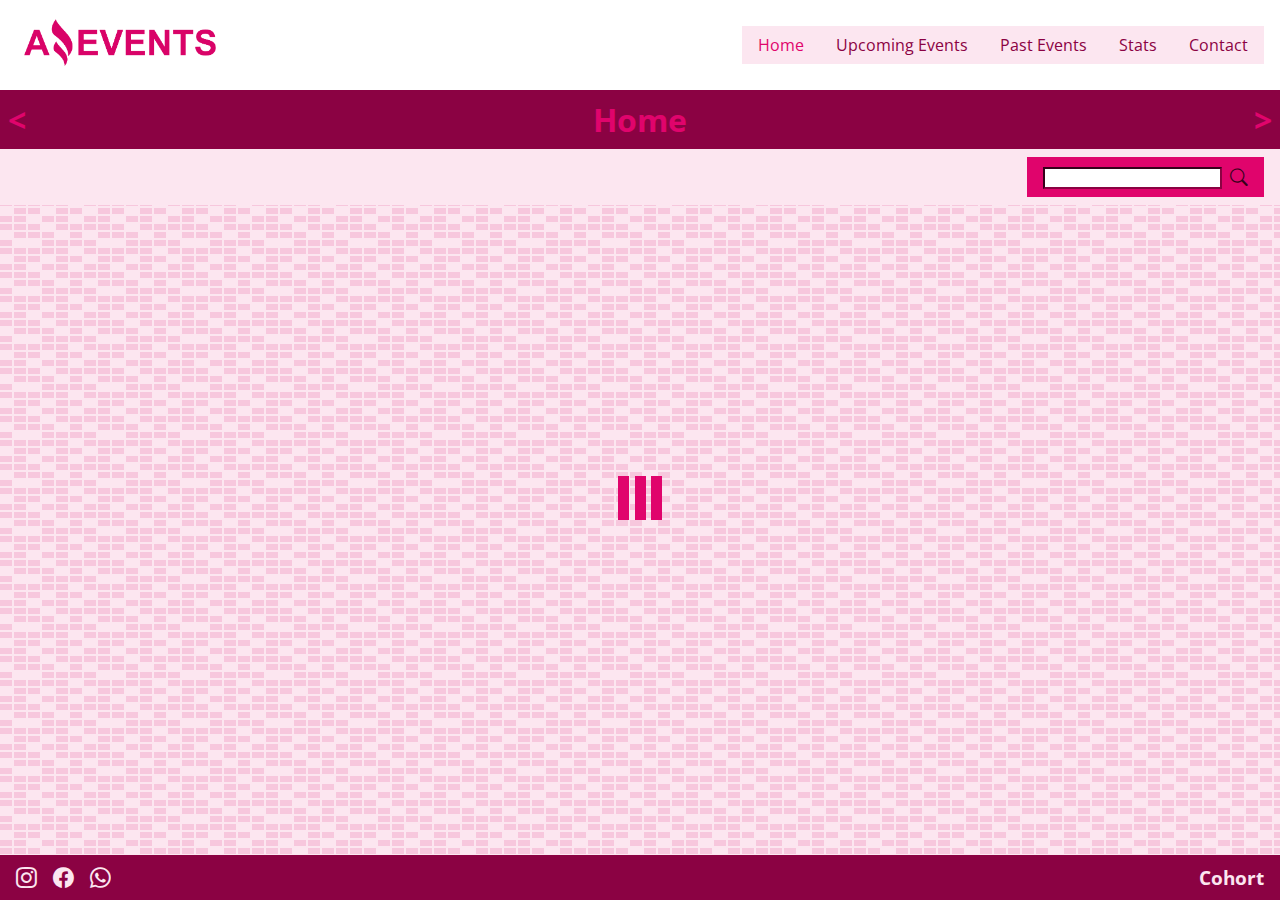
==== commit 50d7631d: "version 45: correcciones por validator en html y css" ====
--- a/index.html
+++ b/index.html
@@ -21,9 +21,9 @@
             <img src="./assets/img/logo-a-events.png" alt="Amazing Events Logo">
         </a>
 
-        <input id="menu-toggle" type="checkbox" />
+        <input id="menu-toggle" type="checkbox">
         <label class='menu-button-container' for="menu-toggle">
-            <div class='menu-button'></div>
+            <span class='menu-button'></span>
         </label>
         <ul class="menu">
             <li><a id="current" href="#">Home</a></li>
--- a/styles/styles.css
+++ b/styles/styles.css
@@ -519,7 +519,9 @@
     }
 }
 
-@media screen and (max-width:820px) { /*790*/
+@media screen and (max-width:820px) {
+
+    /*790*/
     .top-form {
         justify-content: center;
     }
@@ -564,7 +566,9 @@
 
 }
 
-@media (max-width: 820px) { /*765*/
+@media (max-width: 820px) {
+
+    /*765*/
     .menu-button-container {
         display: flex;
     }
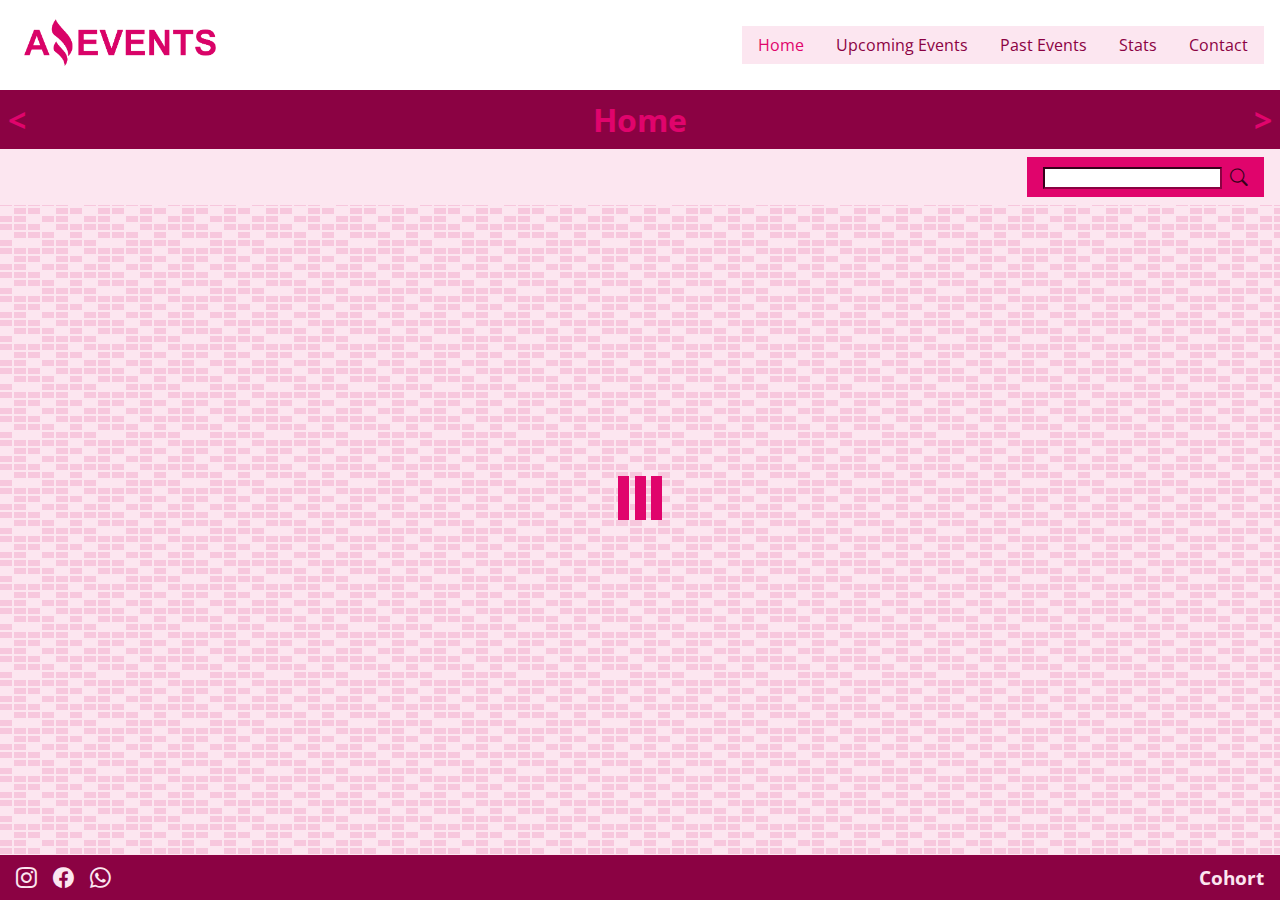
==== commit 397f9710: "version 46: burger menu en el resto de la paginas" ====
--- a/index.html
+++ b/index.html
@@ -17,6 +17,7 @@
 
 <body>
     <header class="top-nav">
+        
         <a href="#">
             <img src="./assets/img/logo-a-events.png" alt="Amazing Events Logo">
         </a>
